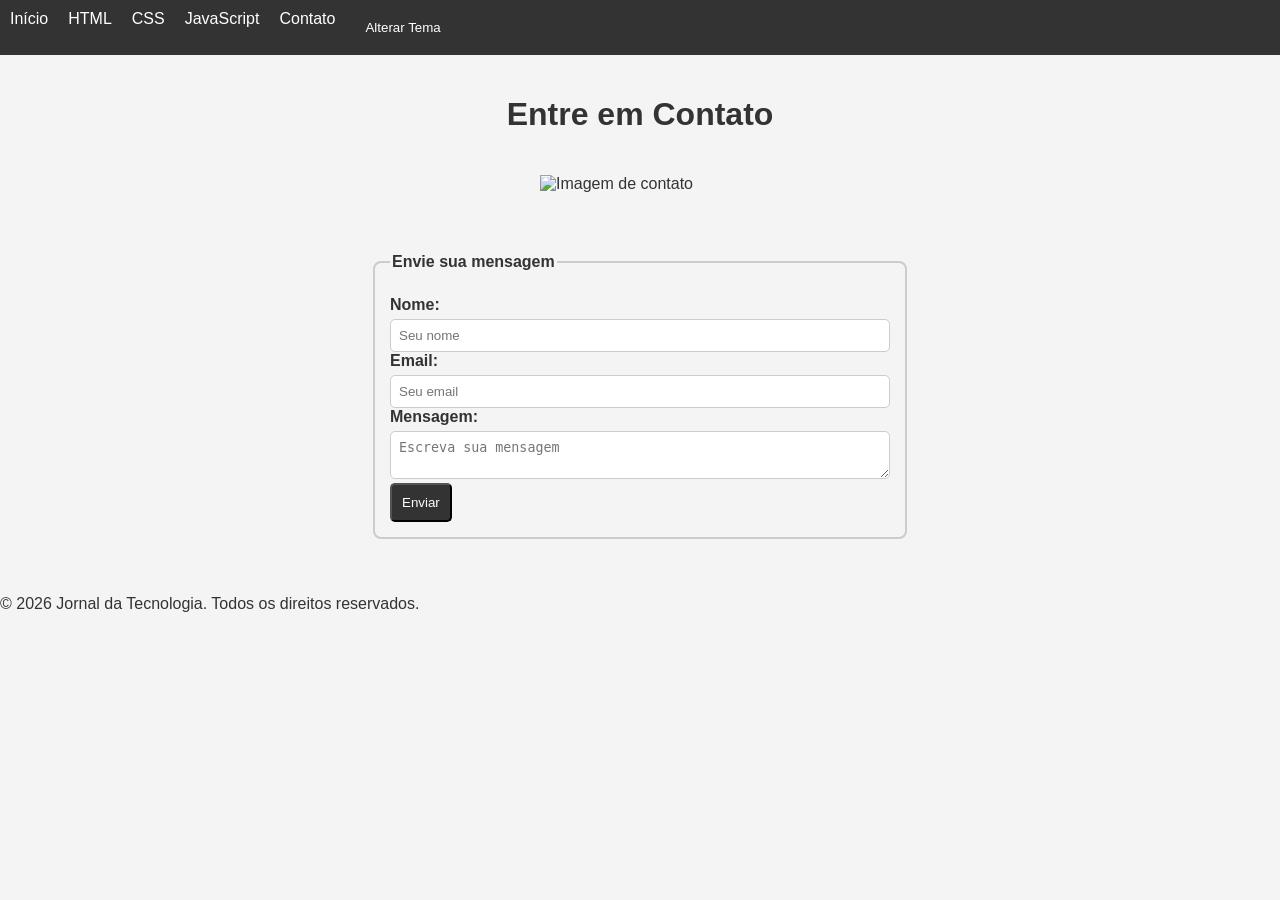
==== contato.html @ 83571718 "Add files via upload" ====
<!DOCTYPE html>
<html lang="pt-BR">
<head>
  <meta charset="UTF-8">
  <title>Contato - Jornal da Tecnologia</title>
  <link rel="stylesheet" href="style.css">
</head>
<body>
  <header>
    <nav class="navbar">
      <!-- Botão do menu hambúrguer -->
      <button id="menuToggle">☰</button>

      <!-- Links do menu -->
      <div id="menuLinks">
        <a href="index.html">Início</a>
        <a href="html.html">HTML</a>
        <a href="css.html">CSS</a>
        <a href="js.html">JavaScript</a>
        <a href="contato.html">Contato</a>
        <button id="btnTema">Alterar Tema</button>
      </div>
    </nav>
  </header>

  <main class="artigo">
    <h1>Entre em Contato</h1>
    <img src="imagens/jornal.png" alt="Imagem de contato" width="200">

    <form id="formContato">
      <fieldset>
        <legend>Envie sua mensagem</legend>

        <label for="nome">Nome:</label>
        <input type="text" id="nome" name="nome" placeholder="Seu nome" required>

        <label for="email">Email:</label>
        <input type="email" id="email" name="email" placeholder="Seu email" required>

        <label for="mensagem">Mensagem:</label>
        <textarea id="mensagem" name="mensagem" placeholder="Escreva sua mensagem" required></textarea>

        <button type="submit">Enviar</button>
      </fieldset>
    </form>
  </main>

  <footer>
    <p>&copy; 2026 Jornal da Tecnologia. Todos os direitos reservados.</p>
  </footer>

  <script src="script.js"></script>
</body>
</html>
---- style.css ----
/* Fundo e texto */
body {
  font-family: Verdana, sans-serif;
  background-color: #f4f4f4;
  color: #333;
  margin: 0;
}

/* Barra de navegação */
.navbar {
  display: flex;
  justify-content: space-between;
  align-items: center;
  background-color: #333;
  padding: 10px;
}

.navbar a, .navbar button {
  color: #fff;
  text-decoration: none;
  margin-right: 10px;
  background: none;
  border: none;
  cursor: pointer;
}

/* Layout em colunas (páginas principais) */
main {
  display: grid;
  grid-template-columns: 1fr 1fr;
  gap: 20px;
  padding: 20px;
}

/* Artigos */
article {
  background-color: #fff;
  border: 2px solid #ccc;
  border-radius: 5px;
  padding: 15px;
  text-align: justify;
}

article img {
  width: 100px;
  float: left;
  margin-right: 10px;
}

/* Página de contato */
.artigo {
  display: flex;
  flex-direction: column;
  align-items: center;
  justify-content: center;
  gap: 20px;
  padding: 20px;
}

.artigo img {
  max-width: 200px;
  margin-bottom: 20px;
}

.artigo form {
  width: 100%;
  max-width: 500px;
}

/* Formulário */
form {
  display: flex;
  flex-direction: column;
  align-items: center;
  gap: 15px;
  width: 90%;
  max-width: 500px;
  margin: 20px auto;
}

fieldset {
  width: 100%;
  border: 2px solid #ccc;
  border-radius: 8px;
  padding: 15px;
}

legend {
  font-weight: bold;
  margin-bottom: 10px;
}

label {
  display: block;
  margin-bottom: 5px;
  font-weight: bold;
}

input, textarea {
  width: 100%;
  box-sizing: border-box;
  padding: 8px;
  border: 1px solid #ccc;
  border-radius: 5px;
}

button {
  background-color: #333;
  color: #fff;
  padding: 10px;
  border-radius: 5px;
  cursor: pointer;
}

/* Tema escuro */
.dark-theme {
  background-color: #222;
  color: #eee;
}

.dark-theme article,
.dark-theme form,
.dark-theme fieldset {
  background-color: #333;
  color: #fff;
  border-color: #555;
}

.dark-theme nav {
  background-color: #111;
}

.dark-theme input,
.dark-theme textarea {
  background-color: #222;
  color: #eee;
  border: 1px solid #555;
}

.dark-theme button {
  background-color: #555;
  color: #fff;
}

/* Responsividade */
@media (max-width: 768px) {
  main {
    grid-template-columns: 1fr;
  }

  article {
    display: flex;
    flex-direction: column;
    align-items: center;
    text-align: center;
  }

  article img {
    float: none;
    margin: 0 0 10px 0;
    max-width: 150px;
  }

  .navbar {
    flex-direction: column;
    align-items: flex-start;
  }

  .navbar a, .navbar button {
    margin: 5px 0;
  }

  form {
    width: 100%;
  }
}

@media (max-width: 480px) {
  h1 {
    font-size: 1.5em;
  }

  article h2 {
    font-size: 1.1em;
  }

  body {
    font-size: 0.9em;
  }
}

/* Menu hambúrguer */
#menuToggle {
  font-size: 1.5em;
  background: none;
  border: none;
  color: #fff;
  cursor: pointer;
  display: none; /* escondido em telas grandes */
}

#menuLinks {
  display: flex;
  gap: 10px;
}

@media (max-width: 768px) {
  #menuToggle {
    display: block; /* aparece em telas pequenas */
  }

  #menuLinks {
    display: none;
    flex-direction: column;
    background-color: #333;
    width: 100%;
    padding: 10px;
  }

  #menuLinks.show {
    display: flex;
  }

  #menuLinks a, #menuLinks button {
    margin: 5px 0;
    text-align: left;
  }
}
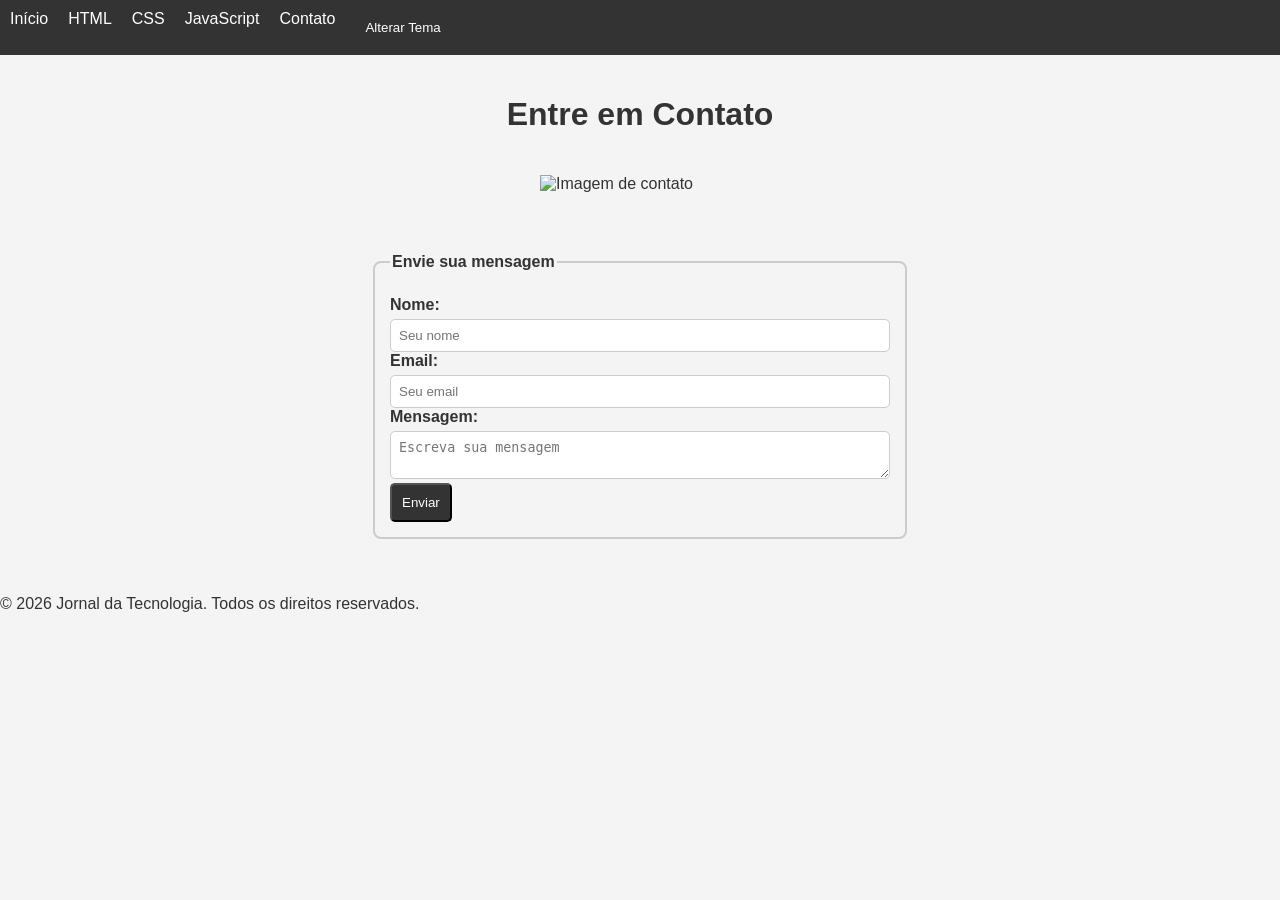
==== commit a2f93853: "Add files via upload" ====
--- a/contato.html
+++ b/contato.html
@@ -2,6 +2,7 @@
 <html lang="pt-BR">
 <head>
   <meta charset="UTF-8">
+  <meta name="viewport" content="width=device-width, initial-scale=1.0">
   <title>Contato - Jornal da Tecnologia</title>
   <link rel="stylesheet" href="style.css">
 </head>
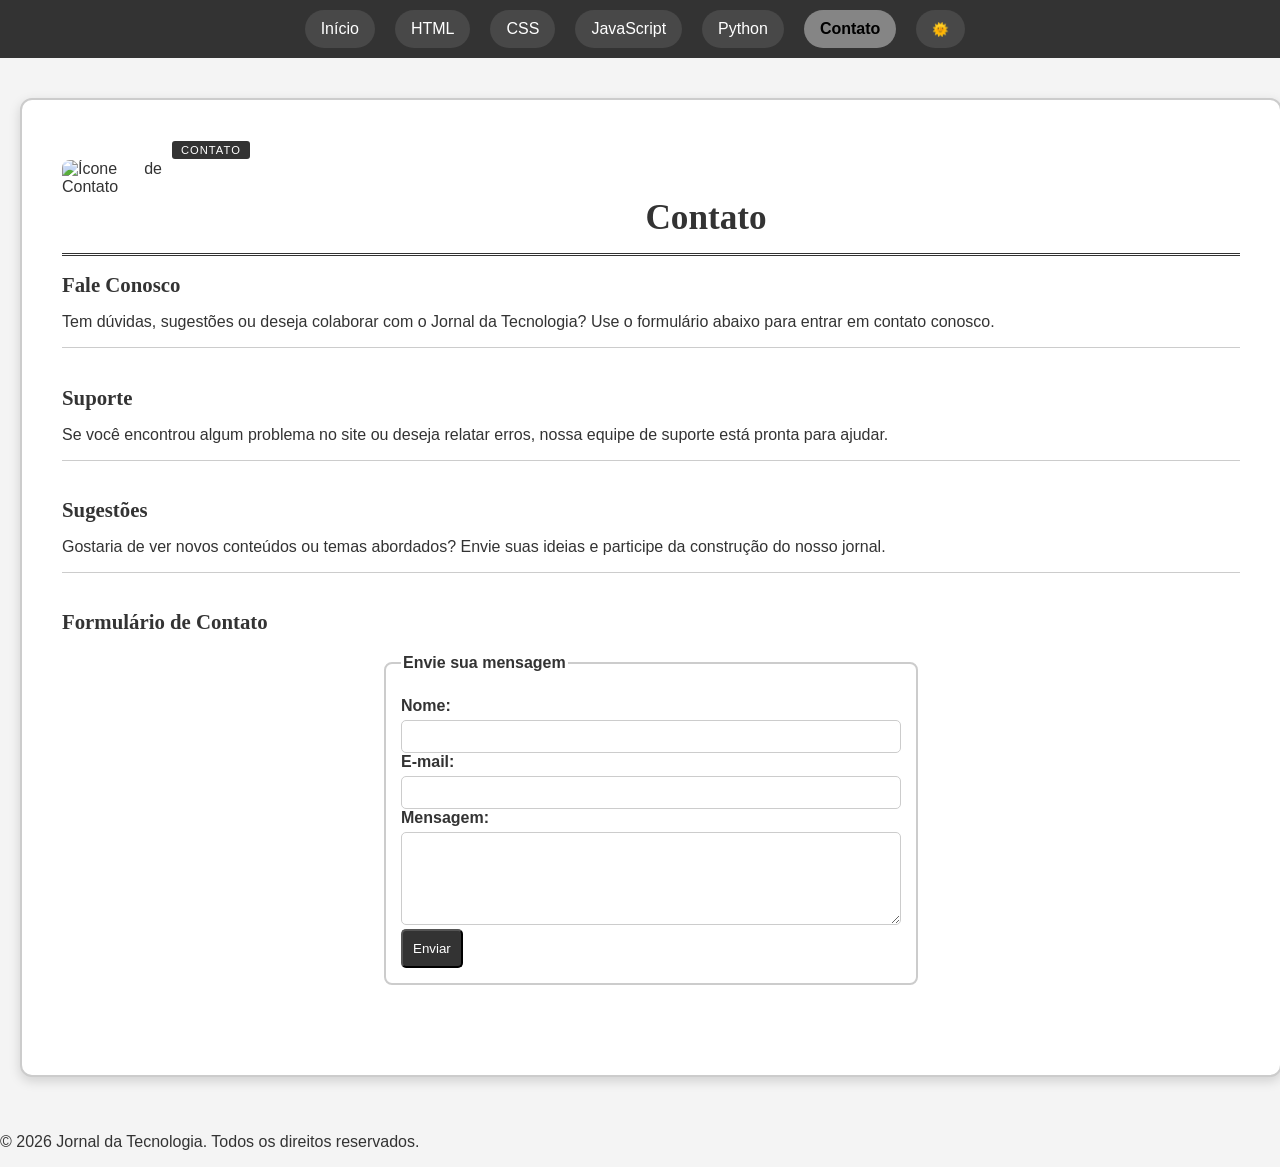
==== commit 7f009a8e: "Add files via upload" ====
--- a/contato.html
+++ b/contato.html
@@ -4,46 +4,66 @@
   <meta charset="UTF-8">
   <meta name="viewport" content="width=device-width, initial-scale=1.0">
   <title>Contato - Jornal da Tecnologia</title>
+  <link rel="icon" type="image/svg+xml" href="favicon.svg">
   <link rel="stylesheet" href="style.css">
 </head>
 <body>
   <header>
     <nav class="navbar">
-      <!-- Botão do menu hambúrguer -->
       <button id="menuToggle">☰</button>
-
-      <!-- Links do menu -->
       <div id="menuLinks">
         <a href="index.html">Início</a>
         <a href="html.html">HTML</a>
         <a href="css.html">CSS</a>
         <a href="js.html">JavaScript</a>
-        <a href="contato.html">Contato</a>
-        <button id="btnTema">Alterar Tema</button>
+        <a href="python.html">Python</a>
+        <a href="contato.html" class="active">Contato</a>
+        <button id="btnTema">🌞</button>
       </div>
     </nav>
   </header>
 
   <main class="artigo">
-    <h1>Entre em Contato</h1>
-    <img src="imagens/jornal.png" alt="Imagem de contato" width="200">
+    <article>
+      <img src="imagens/contato.png" alt="Ícone de Contato" width="150">
+      <span class="tag">Contato</span>
+      <h1>Contato</h1>
 
-    <form id="formContato">
-      <fieldset>
-        <legend>Envie sua mensagem</legend>
+      <section>
+        <h2>Fale Conosco</h2>
+        <p>Tem dúvidas, sugestões ou deseja colaborar com o Jornal da Tecnologia? Use o formulário abaixo para entrar em contato conosco.</p>
+      </section>
 
-        <label for="nome">Nome:</label>
-        <input type="text" id="nome" name="nome" placeholder="Seu nome" required>
+      <section>
+        <h2>Suporte</h2>
+        <p>Se você encontrou algum problema no site ou deseja relatar erros, nossa equipe de suporte está pronta para ajudar.</p>
+      </section>
 
-        <label for="email">Email:</label>
-        <input type="email" id="email" name="email" placeholder="Seu email" required>
+      <section>
+        <h2>Sugestões</h2>
+        <p>Gostaria de ver novos conteúdos ou temas abordados? Envie suas ideias e participe da construção do nosso jornal.</p>
+      </section>
 
-        <label for="mensagem">Mensagem:</label>
-        <textarea id="mensagem" name="mensagem" placeholder="Escreva sua mensagem" required></textarea>
+      <section>
+        <h2>Formulário de Contato</h2>
+        <form id="formContato">
+          <fieldset>
+            <legend>Envie sua mensagem</legend>
 
-        <button type="submit">Enviar</button>
-      </fieldset>
-    </form>
+            <label for="nome">Nome:</label>
+            <input type="text" id="nome" name="nome" required>
+
+            <label for="email">E-mail:</label>
+            <input type="email" id="email" name="email" required>
+
+            <label for="mensagem">Mensagem:</label>
+            <textarea id="mensagem" name="mensagem" rows="5" required></textarea>
+
+            <button type="submit">Enviar</button>
+          </fieldset>
+        </form>
+      </section>
+    </article>
   </main>
 
   <footer>
@@ -52,4 +72,4 @@
 
   <script src="script.js"></script>
 </body>
-</html>+</html>
--- a/style.css
+++ b/style.css
@@ -6,14 +6,15 @@
   margin: 0;
 }
 
-/* Barra de navegação */
 .navbar {
   display: flex;
-  justify-content: space-between;
+  justify-content: center; /* centraliza os botões */
   align-items: center;
   background-color: #333;
   padding: 10px;
-}
+  flex-wrap: wrap; /* evita quebra estranha em telas menores */
+}
+
 
 .navbar a, .navbar button {
   color: #fff;
@@ -22,14 +23,6 @@
   background: none;
   border: none;
   cursor: pointer;
-}
-
-/* Layout em colunas (páginas principais) */
-main {
-  display: grid;
-  grid-template-columns: 1fr 1fr;
-  gap: 20px;
-  padding: 20px;
 }
 
 /* Artigos */
@@ -39,6 +32,12 @@
   border-radius: 5px;
   padding: 15px;
   text-align: justify;
+  transition: transform 0.3s, box-shadow 0.3s;
+}
+
+article:hover {
+  transform: scale(1.03);
+  box-shadow: 0 4px 10px rgba(0, 0, 0, 0.3);
 }
 
 article img {
@@ -75,7 +74,7 @@
   gap: 15px;
   width: 90%;
   max-width: 500px;
-  margin: 20px auto;
+  margin: 20px auto 50px auto;
 }
 
 fieldset {
@@ -112,6 +111,25 @@
   cursor: pointer;
 }
 
+/* Mensagem de confirmação do formulário */
+#formMsg {
+  text-align: center;
+  font-weight: bold;
+  color: #2e7d32;
+  background-color: #e8f5e9;
+  border: 1px solid #a5d6a7;
+  border-radius: 8px;
+  padding: 12px 20px;
+  max-width: 500px;
+  margin: -10px auto 40px auto;
+}
+
+.dark-theme #formMsg {
+  color: #a5d6a7;
+  background-color: #1b3320;
+  border-color: #2e7d32;
+}
+
 /* Tema escuro */
 .dark-theme {
   background-color: #222;
@@ -120,13 +138,14 @@
 
 .dark-theme article,
 .dark-theme form,
-.dark-theme fieldset {
+.dark-theme fieldset,
+.dark-theme .card {
   background-color: #333;
   color: #fff;
   border-color: #555;
 }
 
-.dark-theme nav {
+.dark-theme .navbar {
   background-color: #111;
 }
 
@@ -144,8 +163,9 @@
 
 /* Responsividade */
 @media (max-width: 768px) {
-  main {
-    grid-template-columns: 1fr;
+  .section-container {
+    flex-direction: column;
+    align-items: center;
   }
 
   article {
@@ -196,7 +216,7 @@
   border: none;
   color: #fff;
   cursor: pointer;
-  display: none; /* escondido em telas grandes */
+  display: none;
 }
 
 #menuLinks {
@@ -206,7 +226,7 @@
 
 @media (max-width: 768px) {
   #menuToggle {
-    display: block; /* aparece em telas pequenas */
+    display: block;
   }
 
   #menuLinks {
@@ -226,3 +246,372 @@
     text-align: left;
   }
 }
+
+#menuToggle {
+  position: relative;
+  width: 30px;
+  height: 25px;
+  cursor: pointer;
+}
+
+#menuToggle span {
+  display: block;
+  position: absolute;
+  height: 3px;
+  width: 100%;
+  background: #fff;
+  border-radius: 3px;
+  transition: 0.3s;
+}
+
+#menuToggle span:nth-child(1) { top: 0; }
+#menuToggle span:nth-child(2) { top: 11px; }
+#menuToggle span:nth-child(3) { bottom: 0; }
+
+#menuToggle.active span:nth-child(1) {
+  transform: rotate(45deg);
+  top: 11px;
+}
+
+#menuToggle.active span:nth-child(2) {
+  opacity: 0;
+}
+
+#menuToggle.active span:nth-child(3) {
+  transform: rotate(-45deg);
+  bottom: 11px;
+}
+
+/* Transição suave entre temas */
+body, 
+article, 
+form, 
+fieldset, 
+.navbar, 
+input, 
+textarea, 
+button {
+  transition: background-color 0.3s ease, color 0.3s ease, border-color 0.3s ease;
+}
+
+/* Botões da barra de navegação */
+.navbar a, .navbar button {
+  padding: 10px 16px;
+  border-radius: 25px;
+  background-color: rgba(255, 255, 255, 0.1);
+  color: #fff;
+  text-decoration: none;
+  border: none;
+  cursor: pointer;
+  font-weight: 500;
+  transition: background-color 0.3s ease, transform 0.2s ease;
+}
+
+/* Efeito hover */
+.navbar a:hover, .navbar button:hover {
+  background-color: rgba(255, 255, 255, 0.25);
+  transform: scale(1.08);
+}
+
+/* Tema escuro - botões */
+.dark-theme .navbar a,
+.dark-theme .navbar button {
+  background-color: rgba(255, 255, 255, 0.15);
+  color: #eee;
+}
+
+.dark-theme .navbar a:hover,
+.dark-theme .navbar button:hover {
+  background-color: rgba(255, 255, 255, 0.3);
+}
+
+/* Botão ativo na navbar */
+.navbar a.active, .navbar button.active {
+  background-color: rgba(255, 255, 255, 0.4);
+  color: #000;
+  font-weight: bold;
+}
+
+/* Tema escuro - botão ativo */
+.dark-theme .navbar a.active,
+.dark-theme .navbar button.active {
+  background-color: rgba(255, 255, 255, 0.5);
+  color: #fff;
+}
+
+/* Centralizar e ajustar imagem */
+img {
+  display: block;
+  margin: 0 auto;
+  max-width: 300px;
+  height: auto;
+  border-radius: 8px;
+  margin-top: 20px;
+}
+
+/* Efeito hover na imagem */
+img:hover {
+  transform: scale(1.05);
+  box-shadow: 0 6px 15px rgba(0, 0, 0, 0.3);
+  transition: transform 0.3s ease, box-shadow 0.3s ease;
+}
+
+/* Tipografia e divisórias de jornal nas páginas internas */
+.artigo article h1 {
+  font-family: Georgia, 'Times New Roman', serif;
+  font-size: 2.2em;
+  text-align: center;
+  border-bottom: 3px double #333;
+  padding-bottom: 15px;
+  margin-bottom: 10px;
+}
+
+.dark-theme .artigo article h1 {
+  border-color: #777;
+}
+
+.artigo article h2 {
+  font-family: Georgia, 'Times New Roman', serif;
+  font-size: 1.3em;
+  margin-bottom: 10px;
+}
+
+.artigo article section {
+  border-top: 1px solid #ccc;
+  padding-top: 20px;
+}
+
+.dark-theme .artigo article section {
+  border-color: #555;
+}
+
+.artigo article section:first-of-type {
+  border-top: none;
+  padding-top: 0;
+}
+.artigo article {
+  margin: 20px auto;
+  max-width: 95%;          /* ocupa quase toda a largura */
+  width: 95%;
+  border: 2px solid #ccc;
+  border-radius: 12px;
+  padding: 40px;           /* mantém espaçamento interno confortável */
+  box-shadow: 0 4px 12px rgba(0, 0, 0, 0.15);
+}
+
+/* Tema escuro para artigos */
+body.dark-theme .artigo article {
+  background-color: #333;
+  color: #eee;
+  border-color: #555;
+  box-shadow: 0 4px 12px rgba(255, 255, 255, 0.1);
+}
+
+/* Masthead estilo jornal */
+.masthead {
+  text-align: center;
+  padding: 30px 20px 25px;
+  border-bottom: 4px double #333;
+  margin-bottom: 35px;
+}
+
+.masthead-date {
+  text-transform: uppercase;
+  letter-spacing: 2px;
+  font-size: 0.8em;
+  color: #666;
+  margin: 0 0 12px;
+}
+
+.masthead-title {
+  font-family: Georgia, 'Times New Roman', serif;
+  font-size: 2.6em;
+  letter-spacing: 2px;
+  margin: 0 auto 12px;
+  border-top: 3px solid #333;
+  border-bottom: 3px solid #333;
+  padding: 12px 0;
+  display: inline-block;
+}
+
+.masthead-sub {
+  font-style: italic;
+  color: #555;
+  max-width: 700px;
+  margin: 0 auto;
+  line-height: 1.6;
+}
+
+.dark-theme .masthead {
+  border-color: #777;
+}
+
+.dark-theme .masthead-title {
+  border-color: #777;
+  color: #f5f5f5;
+}
+
+.dark-theme .masthead-date,
+.dark-theme .masthead-sub {
+  color: #bbb;
+}
+
+/* Capa: manchete + notas secundárias */
+.frontpage {
+  display: grid;
+  grid-template-columns: 3fr 2fr;
+  gap: 40px;
+  margin: 0 auto 50px;
+  padding: 0 40px;
+  align-items: start;
+}
+
+.tag {
+  display: inline-block;
+  background-color: #333;
+  color: #fff;
+  font-size: 0.7em;
+  letter-spacing: 1px;
+  text-transform: uppercase;
+  padding: 3px 9px;
+  border-radius: 3px;
+  margin-bottom: 10px;
+}
+
+.dark-theme .tag {
+  background-color: #555;
+}
+
+.headline {
+  border-right: 1px solid #ccc;
+  padding-right: 35px;
+  border-bottom: none;
+}
+
+.dark-theme .headline {
+  border-color: #555;
+}
+
+.headline img {
+  width: 160px;
+  float: none;
+  margin: 0 0 15px;
+}
+
+.headline h2 {
+  font-family: Georgia, 'Times New Roman', serif;
+  font-size: 2em;
+  line-height: 1.2;
+  margin: 0 0 15px;
+}
+
+.headline h2 a {
+  color: inherit;
+  text-decoration: none;
+}
+
+.headline h2 a:hover {
+  text-decoration: underline;
+}
+
+.headline p {
+  font-size: 1.05em;
+  line-height: 1.7;
+  color: #444;
+}
+
+.dark-theme .headline p {
+  color: #ccc;
+}
+
+.read-more {
+  display: inline-block;
+  margin-top: 10px;
+  font-weight: bold;
+  text-decoration: none;
+  color: #333;
+}
+
+.dark-theme .read-more {
+  color: #f5f5f5;
+}
+
+.read-more:hover {
+  text-decoration: underline;
+}
+
+.secondary-list {
+  display: flex;
+  flex-direction: column;
+  gap: 22px;
+}
+
+.secondary {
+  display: flex;
+  gap: 12px;
+  border-top: 1px solid #ccc;
+  padding-top: 18px;
+  text-align: left;
+}
+
+.dark-theme .secondary {
+  border-color: #555;
+}
+
+.secondary:first-child {
+  border-top: none;
+  padding-top: 0;
+}
+
+.secondary img {
+  width: 70px;
+  margin: 4px 0 0;
+  float: none;
+}
+
+.secondary h3 {
+  font-family: Georgia, 'Times New Roman', serif;
+  font-size: 1.05em;
+  margin: 0 0 6px;
+}
+
+.secondary h3 a {
+  color: inherit;
+  text-decoration: none;
+}
+
+.secondary h3 a:hover {
+  text-decoration: underline;
+}
+
+.secondary p {
+  font-size: 0.9em;
+  color: #555;
+  margin: 0;
+  line-height: 1.5;
+}
+
+.dark-theme .secondary p {
+  color: #bbb;
+}
+
+@media (max-width: 768px) {
+  .masthead-title {
+    font-size: 1.8em;
+  }
+
+  .frontpage {
+    grid-template-columns: 1fr;
+  }
+
+  .headline {
+    border-right: none;
+    border-bottom: 1px solid #ccc;
+    padding-right: 0;
+    padding-bottom: 25px;
+  }
+
+  .dark-theme .headline {
+    border-color: #555;
+  }
+}
